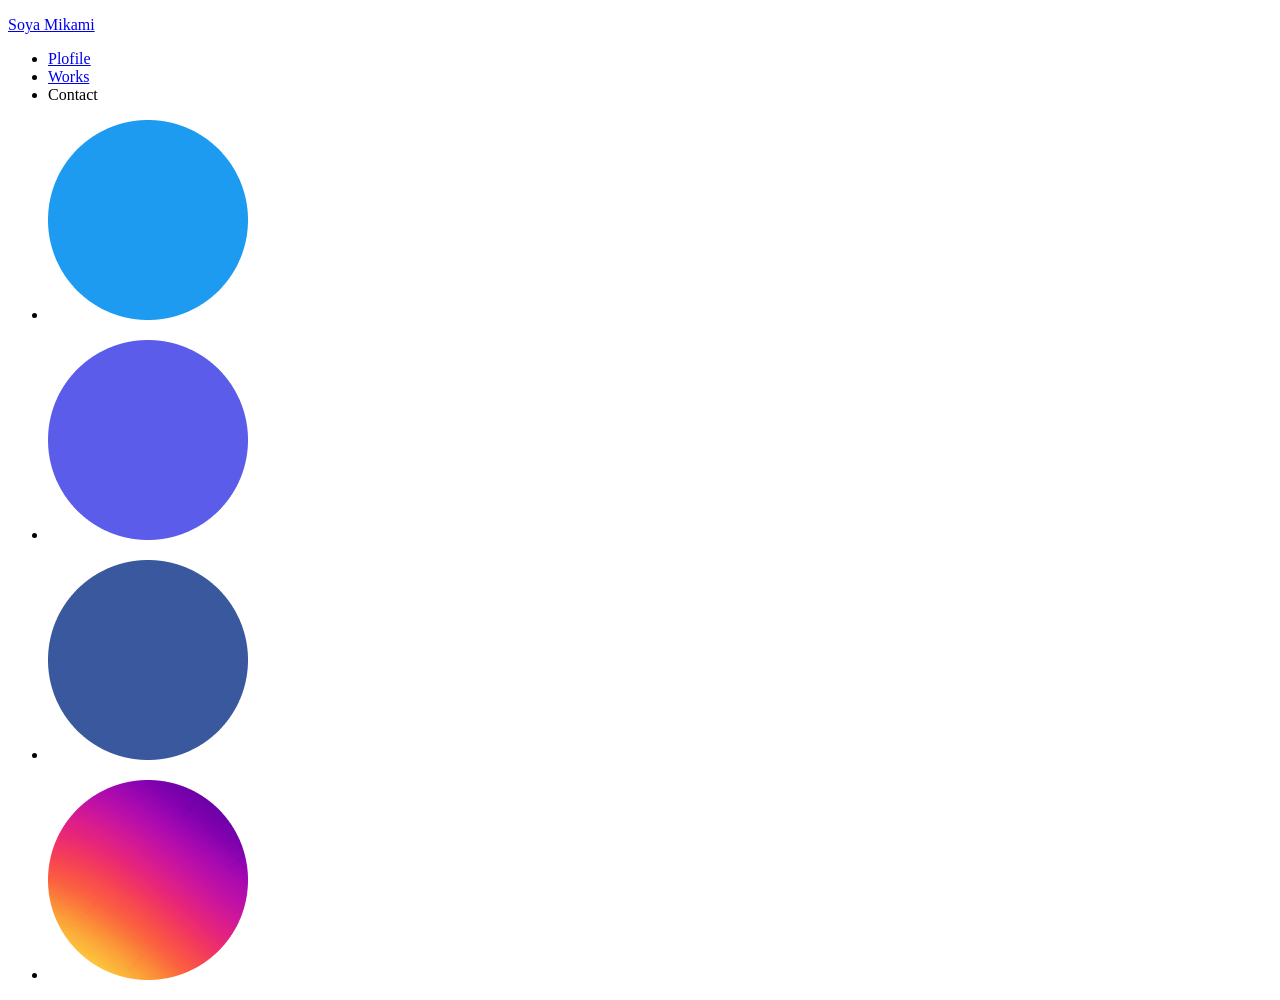
==== contact/contact.html @ 155d7d91 "Add files via upload" ====
<!DOCTYPE html>
<html lang="ja">
<head>
<meta charset="UTF-8">
<title>Contact - Soya Mikami</title>

<meta name="keywords" content="contact">
<meta name="description" content="mikami soyaのcontactページです。">

<meta name="viewport" content="width=device-width, initial-scale=1, shrink-to-fit=no">
<meta name="format-detection" content="telephone=no">

<link rel="stylesheet" href="../css/normalize.css">
<link rel="stylesheet" href="../css/style.css">
</head>

<body>
    <main>
    <div class="maincontents">
        <header class="header">
            <a href="../main.html">
            <p class="title">Soya Mikami</p>
            </a>
        <nav class="globalNav">
            <ul>
                <li class="navItem"><a href="../plofile/plofile.html" title="Plofile">Plofile</a></li>
                <li class="navItem"><a href="../works/works.html" title="Works">Works</a></li>
                <li class="navItem"><a title="Contact">Contact</a></li>
            </ul>
        </nav>
        </header>

        <section class="contact">
            <ul class="contact-ul">
                <li>
                    <p class="photo"><a href="https://twitter.com" target="_blank"><img src="img/twitter_1.png" alt="twitter"></a></p>
                    <p class="txt"></p>
                </li>
                <li>
                    <p class="photo"><a href="https://discord.com" target="_blank"><img src="img/discord_1.png" alt="discord"></a></p>
                    <p class="txt"></p>
                </li>
                <li>
                    <p class="photo"><a href="https://facebook.com" target="_blank"><img src="img/facebook_1.png" alt="facebook"></a></p>
                    <p class="txt"></p>
                </li>
                <li>
                    <p class="photo"><a href="https://instagram.com" target="_blank"><img src="img/instagram_1.png" alt="instagram"></a></p>
                    <p class="txt"></p>
                </li>
            </ul>
        </section>
    </div>
    </main>

<footer class="footer">

</footer>
</body>
</html>
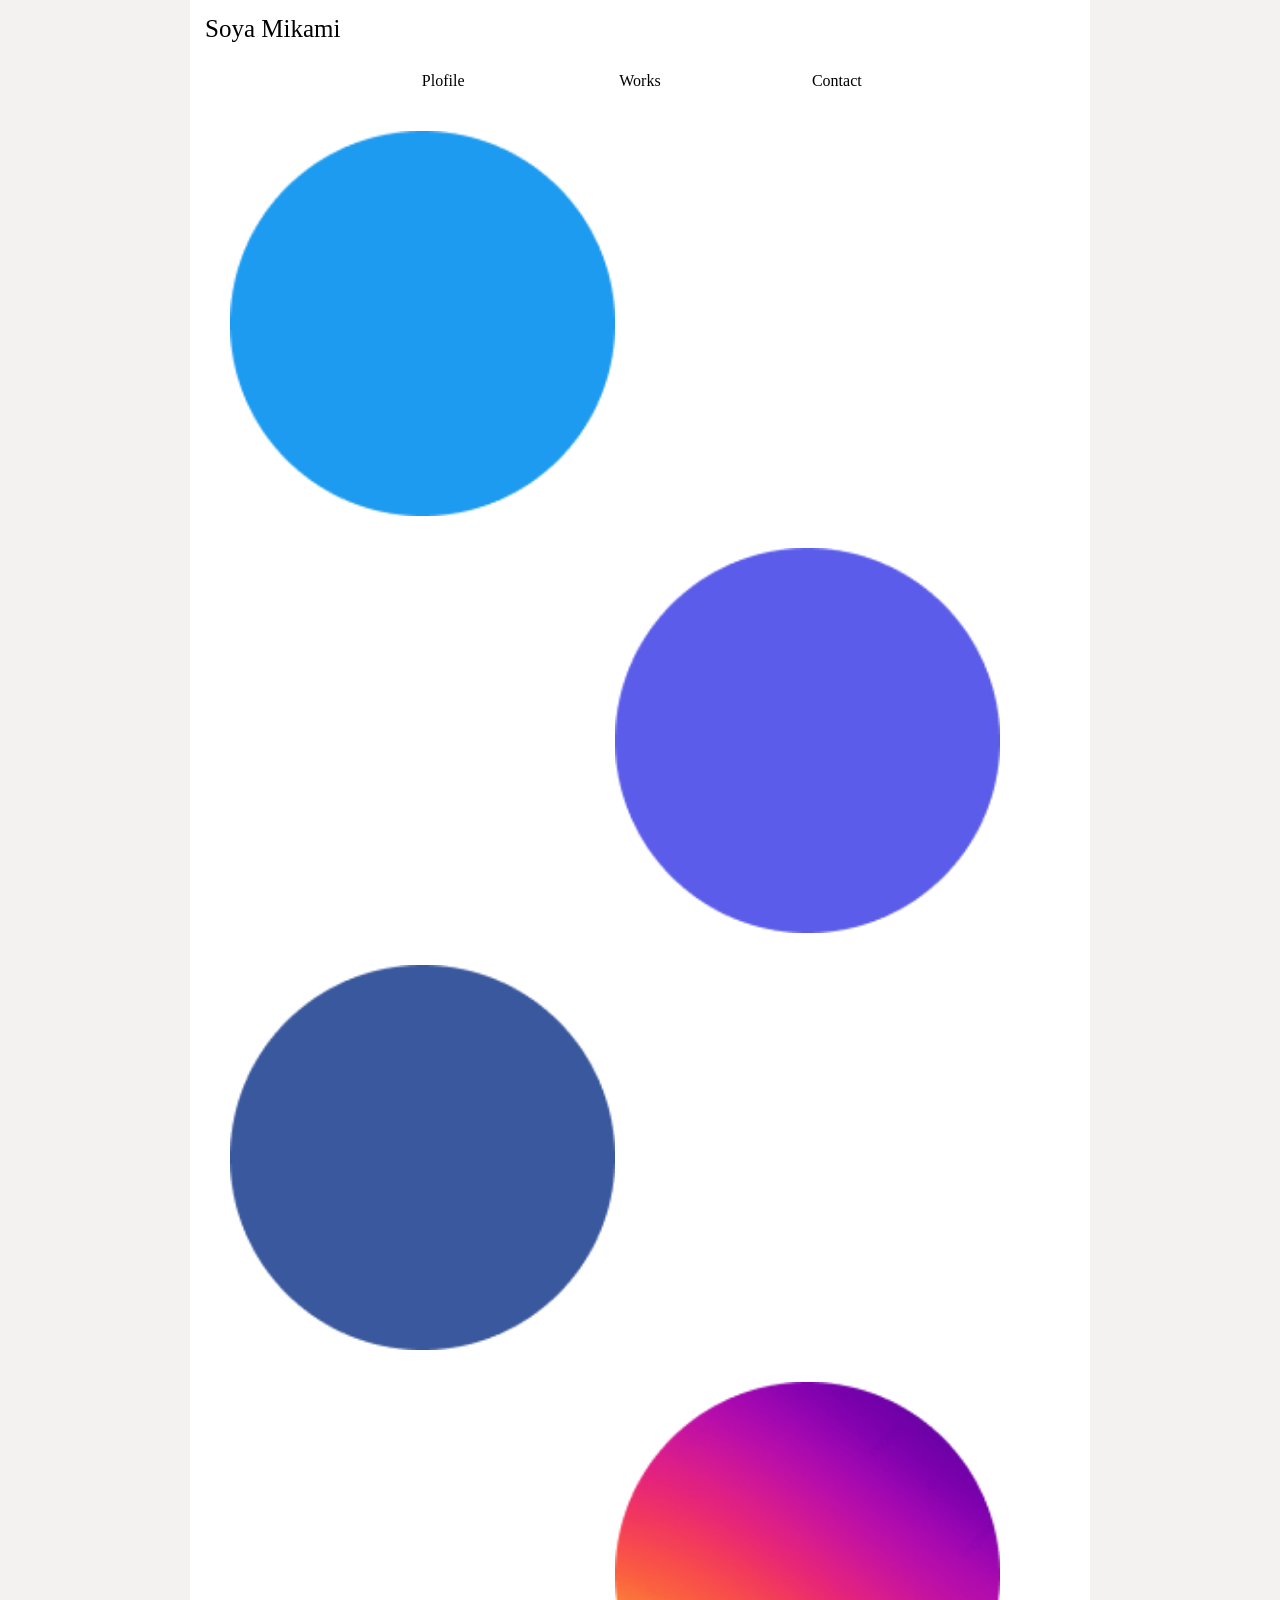
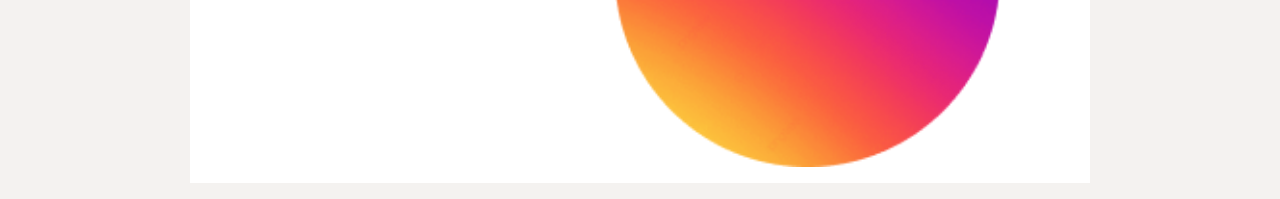
==== commit bd18a276: "Update contact.html" ====
--- a/contact/contact.html
+++ b/contact/contact.html
@@ -18,7 +18,7 @@
     <main>
     <div class="maincontents">
         <header class="header">
-            <a href="../main.html">
+            <a href="../index.html">
             <p class="title">Soya Mikami</p>
             </a>
         <nav class="globalNav">
@@ -57,4 +57,4 @@
 
 </footer>
 </body>
-</html>+</html>
--- a/css/style.css
+++ b/css/style.css
@@ -0,0 +1,141 @@
+@charset "utf-8";
+
+/* 初期スタイル調整 */
+
+body {
+    margin: 0;
+    background: #f4f2f0;
+}
+
+img {
+    max-width: 100%;
+    max-height: auto;
+}
+
+.maincontents {
+    max-width: 900px;
+    margin-left: auto;
+    margin-right: auto;
+    background: #fff;
+}
+
+.header p {
+    font-size: 25px;
+    margin: 0;
+    padding: 15px;
+}
+
+.header a{
+    text-decoration: none;
+    color: #000;
+}
+
+.title {
+    font-weight: normal;
+    font-size: 20px;
+    margin-left: 30px;
+}
+
+.globalNav {
+    width: 100%;
+    margin-top: 5px;
+    background: #fff;
+}
+
+.globalNav ul {
+    padding: 10px 0;
+    list-style: none;
+    display: flex;
+    justify-content: center;
+    margin: 5px;
+}
+
+.navItem {
+    border-left: 1px solid #fff;
+    text-align: center;
+    flex: 0 1 22%;
+}
+.navItem:last-of-type {
+    border-right: 1px solid #fff;
+}
+
+.navItem a {
+    display: block;
+    font-size: 16px;
+    line-height: 1;
+    color: #000;
+    text-decoration: none; 
+}
+
+.col-image {
+    margin: 0;
+}
+
+.col-image img {
+    width: 100%;
+    max-width: 100%;
+    max-height: auto;
+    vertical-align: bottom;
+}
+
+/* contactページのスタイル */
+.contact-ul li .photo img{
+    width: 100%;
+    vertical-align: bottom;
+}
+
+.contact-ul {
+    max-width: 100%;
+    text-align: center;
+    margin-right: 10%;
+
+}
+
+.contact-ul li {
+    display: flex;
+    align-items: center;
+}
+
+
+.contact-ul li .photo{
+    width: 50%;
+}
+.contact-ul li .txt {
+    width: 50%;
+}
+
+.contact-ul li:nth-child(even) {
+    flex-direction: row-reverse;
+}
+
+
+.contact-ul li:nth-child(even) .txt {
+    padding-right: auto;
+}
+
+.contact-ul li:nth-child(odd) .txt {
+    padding-left: auto;
+}
+
+/* plofileページのスタイル */
+.plofile-image {
+    margin: 0;
+}
+
+.plofile-image img {
+    width: 100%;
+    max-width: 100%;
+    max-height: auto;
+    vertical-align: bottom;
+    text-align: center;
+}
+
+.plofile-txt p{
+    margin-left: 10%;
+}
+
+.programmer-txt p{
+    text-align: center;
+}
+
+/* worksページのスタイル */
